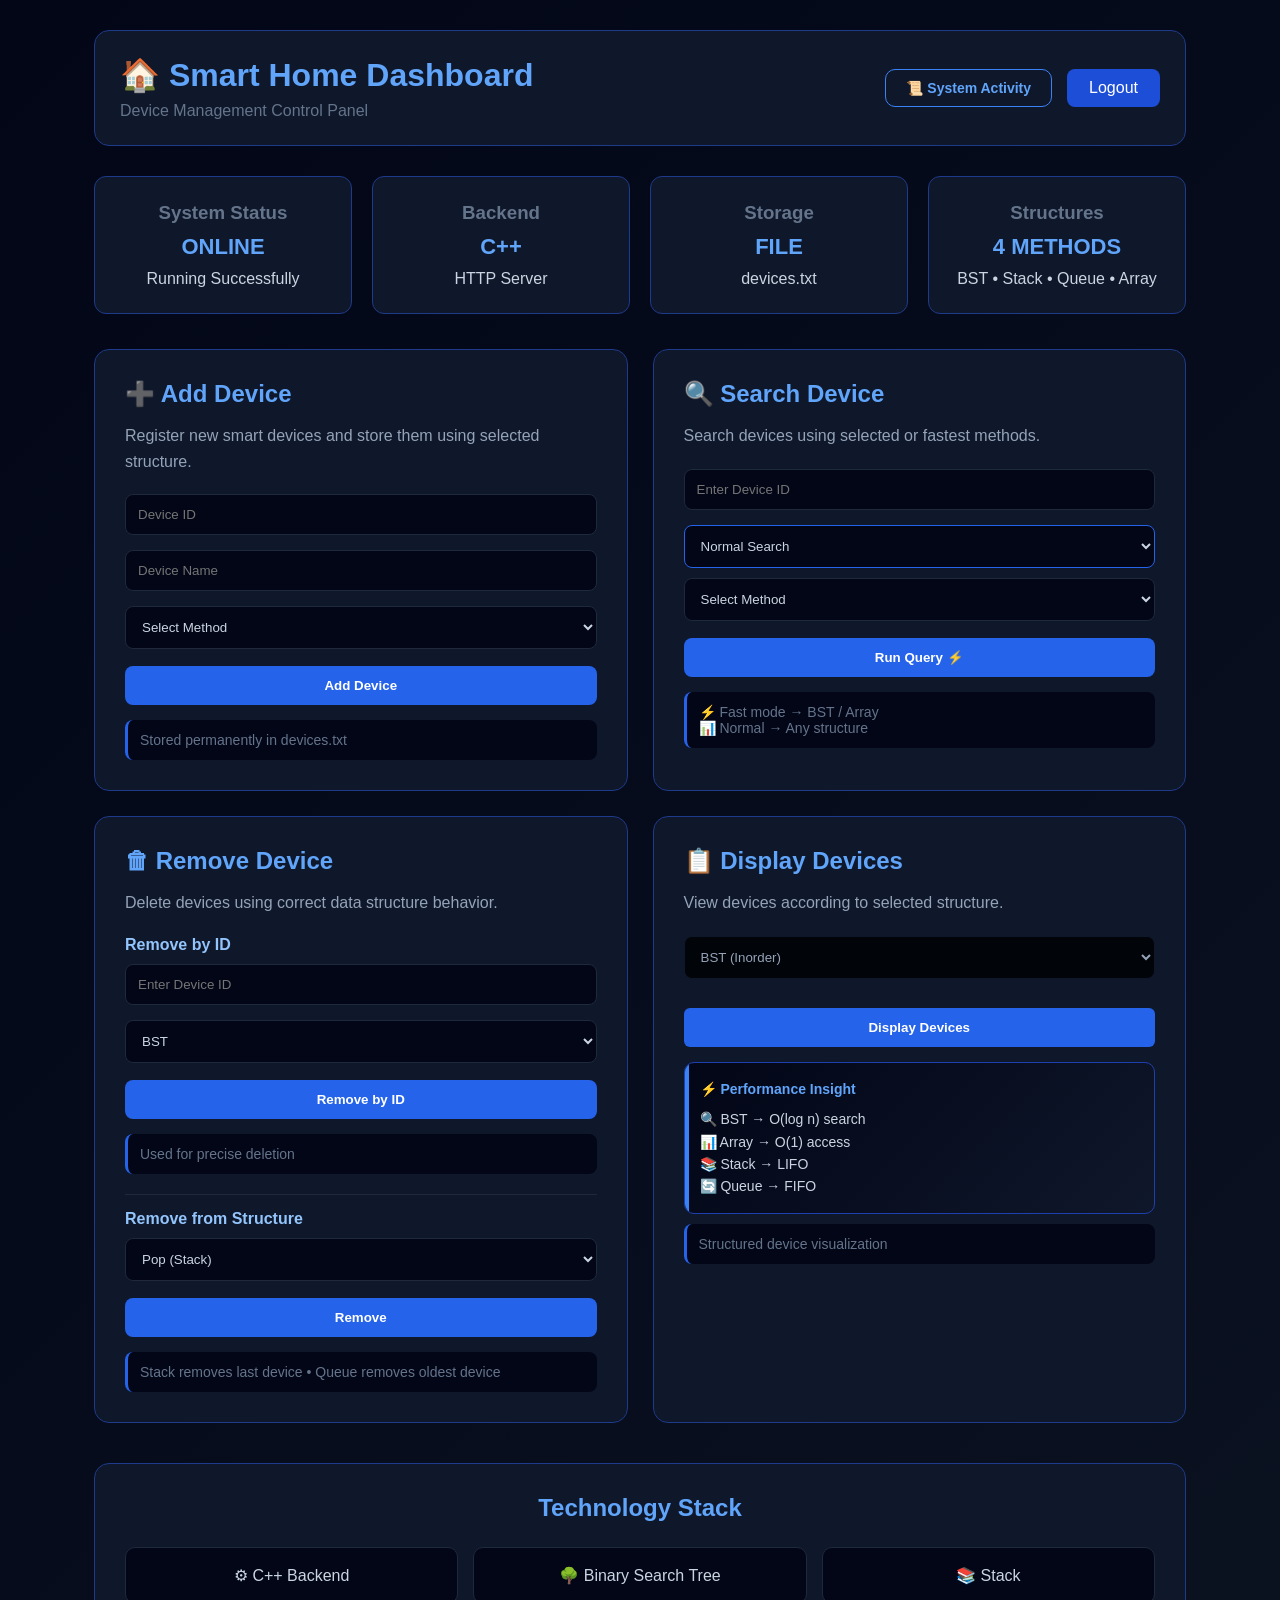
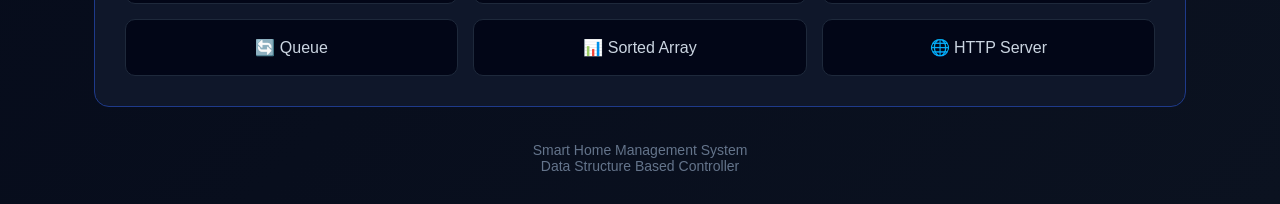
==== Smart Home/www/dashboard.html @ 02b2397d "SMART_HOME" ====
<!doctype html>
<html>
  <head>
    <meta charset="UTF-8" />
    <title>Smart Home Dashboard</title>
    <link rel="stylesheet" href="dashboard.css" />
  </head>

  <body>
    <div class="dashboard-container">
      <!-- Header -->

      <header>
        <div>
          <h1>🏠 Smart Home Dashboard</h1>
          <p>Device Management Control Panel</p>
        </div>
        <div class="header-actions">
          <a href="/activity.html" class="activity-btn">📜 System Activity</a>
          <a href="/index.html" class="logout">Logout</a>
        </div>
      </header>

      <!-- Overview -->

      <section class="overview">
        <div class="overview-box">
          <h3>System Status</h3>
          <strong>ONLINE</strong>
          <p>Running Successfully</p>
        </div>

        <div class="overview-box">
          <h3>Backend</h3>
          <strong>C++</strong>
          <p>HTTP Server</p>
        </div>

        <div class="overview-box">
          <h3>Storage</h3>
          <strong>FILE</strong>
          <p>devices.txt</p>
        </div>

        <div class="overview-box">
          <h3>Structures</h3>
          <strong>4 METHODS</strong>
          <p>BST • Stack • Queue • Array</p>
        </div>
      </section>

      <!-- Main Cards -->

      <div class="grid">
        <!-- Add -->

        <div class="card">
          <h2>➕ Add Device</h2>

          <p class="description">
            Register new smart devices and store them using selected structure.
          </p>

          <form action="/add" method="post">
            <input type="number" name="id" placeholder="Device ID" required />

            <input type="text" name="name" placeholder="Device Name" required />

            <select name="type">
              <option value="">Select Method</option>

              <option value="tree">BST</option>

              <option value="stack">Stack</option>

              <option value="queue">Queue</option>

              <option value="list">Linked List</option>
            </select>

            <button>Add Device</button>
          </form>

          <div class="info">Stored permanently in devices.txt</div>
        </div>

        <div class="card">
          <h2>🔍 Search Device</h2>

          <p class="description">
            Search devices using selected or fastest methods.
          </p>

          <form action="/find" method="get" id="searchForm">
            <input
              type="number"
              name="id"
              placeholder="Enter Device ID"
              required
            />

            <select name="mode" id="searchMode">
              <option value="search">Normal Search</option>
              <option value="fast">⚡ Fastest Method</option>
            </select>

            <select name="method" id="searchMethod" required>
              <option value="" disabled selected>Select Method</option>
              <option value="tree">BST</option>
              <option value="stack">Stack</option>
              <option value="queue">Queue</option>
              <option value="array">Sorted Array</option>
            </select>

            <button>Run Query ⚡</button>
          </form>

          <div class="info">
            ⚡ Fast mode → BST / Array <br />
            📊 Normal → Any structure
          </div>
        </div>

        <div class="card">
          <h2>🗑 Remove Device</h2>

          <p class="description">
            Delete devices using correct data structure behavior.
          </p>

          <!-- Remove by ID -->

          <h3>Remove by ID</h3>

          <form action="/delete" method="post">
            <input
              type="number"
              name="id"
              placeholder="Enter Device ID"
              required
            />

            <select name="method">
              <option value="tree">BST</option>
              <option value="list">Linked List</option>
              <option value="array">Sorted Array</option>
            </select>

            <button>Remove by ID</button>
          </form>

          <p class="info">Used for precise deletion</p>

          <!-- Remove from Structure -->

          <h3>Remove from Structure</h3>

          <form action="/remove-structure" method="post">
            <select name="type">
              <option value="stack">Pop (Stack)</option>
              <option value="queue">Dequeue (Queue)</option>
            </select>

            <button>Remove</button>
          </form>

          <p class="info">
            Stack removes last device • Queue removes oldest device
          </p>
        </div>

        <!-- Display -->

        <!-- Display -->

        <div class="card">
          <h2>📋 Display Devices</h2>

          <p class="description">
            View devices according to selected structure.
          </p>

          <form action="/display" method="get">
            <select name="method">
              <option value="tree">BST (Inorder)</option>

              <option value="stack">Stack View</option>

              <option value="queue">Queue View</option>

              <option value="array">Sorted Array View</option>
              <option value="list">Linked List View</option>
            </select>

            <button>Display Devices</button>
          </form>

          <div class="insight-box">
            <h4>⚡ Performance Insight</h4>

            🔍 BST → O(log n) search <br />
            📊 Array → O(1) access <br />
            📚 Stack → LIFO <br />
            🔄 Queue → FIFO
          </div>

          <div class="info">Structured device visualization</div>
        </div>
      </div>

      <!-- Technology -->

      <section class="technology">
        <h2>Technology Stack</h2>

        <div class="tech-grid">
          <div>⚙ C++ Backend</div>

          <div>🌳 Binary Search Tree</div>

          <div>📚 Stack</div>

          <div>🔄 Queue</div>

          <div>📊 Sorted Array</div>

          <div>🌐 HTTP Server</div>
        </div>
      </section>

      <footer>
        Smart Home Management System
        <br />
        Data Structure Based Controller
      </footer>
    </div>
    <script>
      const modeSelect = document.getElementById("searchMode");
      const methodSelect = document.getElementById("searchMethod");

      modeSelect.addEventListener("change", () => {
        if (modeSelect.value === "fast") {
          methodSelect.value = "tree";
          [...methodSelect.options].forEach((opt) => {
            opt.disabled = opt.value === "stack" || opt.value === "queue";
          });
        } else {
          [...methodSelect.options].forEach((opt) => (opt.disabled = false));
        }
      });
    </script>
  </body>
</html>
---- Smart Home/www/dashboard.css ----
*{

margin:0;
padding:0;
box-sizing:border-box;
font-family:'Segoe UI',sans-serif;

}


body{

background:
linear-gradient(135deg,#020617,#0b1220);

color:#cbd5e1;

min-height:100vh;

}



.dashboard-container{

width:90%;
max-width:1200px;
margin:auto;
padding:30px;

}



/* Header */


header{

display:flex;
justify-content:space-between;
align-items:center;

background:#0f172a;

padding:25px;

border-radius:15px;

border:1px solid #1e3a8a;

margin-bottom:30px;

}


header h1{

color:#60a5fa;

}


header p{

color:#64748b;

margin-top:8px;

}



.logout{

background:#1d4ed8;

padding:10px 22px;

border-radius:8px;

text-decoration:none;

color:white;

}





/* Overview */


.overview{

display:grid;

grid-template-columns:repeat(4,1fr);

gap:20px;

margin-bottom:35px;

}


.overview-box{

background:#0f172a;

padding:25px;

border-radius:12px;

text-align:center;

border:1px solid #1e3a8a;

}


.overview-box h3{

color:#64748b;

}


.overview-box strong{

display:block;

color:#60a5fa;

font-size:22px;

margin:10px;

}



/* Cards */


.grid{

display:grid;

grid-template-columns:repeat(2,1fr);

gap:25px;

}



.card{

background:#0f172a;

padding:30px;

border-radius:15px;

border:1px solid #1e3a8a;

}


.card h2{

color:#60a5fa;

margin-bottom:15px;

}



.description{

color:#94a3b8;

line-height:1.6;

margin-bottom:20px;

}



input,select{

width:100%;

padding:12px;

margin-bottom:15px;

background:#020617;

border:1px solid #1e293b;

border-radius:8px;

color:#cbd5e1;

}



button{

width:100%;

padding:12px;

background:#2563eb;

border:none;

border-radius:8px;

color:white;

font-weight:bold;

cursor:pointer;

}


button:hover{

background:#1d4ed8;

}




.info{

margin-top:20px;

padding:12px;

background:#020617;

border-left:3px solid #2563eb;

border-radius:8px;

color:#64748b;

font-size:14px;

}




/* Technology */


.technology{

margin-top:40px;

background:#0f172a;

padding:30px;

border-radius:15px;

border:1px solid #1e3a8a;

}



.technology h2{

text-align:center;

color:#60a5fa;

margin-bottom:25px;

}



.tech-grid{

display:grid;

grid-template-columns:repeat(3,1fr);

gap:15px;

}



.tech-grid div{

background:#020617;

padding:18px;

text-align:center;

border-radius:10px;

border:1px solid #1e293b;

}




footer{

text-align:center;

margin-top:35px;

color:#64748b;

font-size:14px;

}



@media(max-width:900px){

.overview,
.grid,
.tech-grid{

grid-template-columns:1fr;

}

}
/* Remove section improvements */

.card h3 {
    margin-top: 20px;
    margin-bottom: 10px;
    color: #93c5fd;
    font-size: 16px;
}

/* Separate the two forms visually */
.card form {
    margin-bottom: 15px;
}

/* Add divider between sections */
.card h3:not(:first-of-type) {
    border-top: 1px solid #1e293b;
    padding-top: 15px;
}

/* Smaller info text spacing */
.card .info {
    margin-top: 10px;
}

/* Optional: different button color for structure remove */
form[action="/remove-structure"] button {
    background:#2563eb;
}

form[action="/remove-structure"] button:hover {
    background: #2563eb;
}
/* ===== Display Card Fix ===== */

form[action="/display"] {
    display: flex;
    flex-direction: column;
    gap: 12px;
}

/* Make dropdown cleaner */
form[action="/display"] select {
    background: #010409;
    border: 1px solid #0f172a;
    color: #94a3b8;
}

/* Display button (distinct but still blue theme) */
form[action="/display"] button {
    background: #2563eb;
    border-radius: 6px;
}

form[action="/display"] button:hover {
    background: #2563eb;
}

/* Add a display result box look */

.display-output {
    margin-top: 15px;
    padding: 12px;
    background: #010409;
    border: 1px solid #0f172a;
    border-radius: 6px;
    color: #64748b;
    font-size: 14px;
    min-height: 40px;
}
.remove-group{
    margin-top:15px;
    padding-top:10px;
    border-top:1px solid #16233d;
}
/* Performance Insight Highlight Box */

.insight-box {
    margin-top: 15px;
    padding: 15px;

    background: linear-gradient(135deg, #020617, #0f172a);
    border: 1px solid #1e40af;

    border-radius: 10px;

    color: #cbd5e1;
    font-size: 14px;
    line-height: 1.6;

    position: relative;
    overflow: hidden;
}

.insight-box::before {
    content: "";
    position: absolute;
    left: 0;
    top: 0;
    height: 100%;
    width: 4px;
    background: #3b82f6;
}

.insight-box h4 {
    color: #60a5fa;
    margin-bottom: 8px;
}

.insight-box:hover {
    border-color: #3b82f6;
    box-shadow: 0 0 10px rgba(59, 130, 246, 0.2);
}
/* ===== Search box improvement ===== */

.card form select[name="mode"] {
    margin-bottom: 10px;
}

/* make both selects look grouped */
.card form select {
    margin-bottom: 12px;
}

/* better spacing for search button */
.card form button {
    margin-top: 5px;
}

/* optional: highlight fast mode slightly */
select[name="mode"] {
    border: 1px solid #2563eb;
}
.message {
    position: fixed;
    top: 25px;
    left: 50%;
    transform: translateX(-50%);

    background: linear-gradient(135deg, #0b1f3a, #0047ab);
    color: white;

    padding: 15px 35px;
    border-radius: 12px;

    border: 1px solid #00aaff;
    box-shadow: 0 0 15px rgba(0, 170, 255, 0.6);

    font-size: 16px;
    font-weight: bold;
    text-align: center;

    z-index: 1000;

    animation: disappear 4s forwards;
}

@keyframes disappear {

    0% {
        opacity: 1;
    }

    75% {
        opacity: 1;
    }

    100% {
        opacity: 0;
        visibility: hidden;
    }
}

.header-actions {
    display: flex;
    align-items: center;
    gap: 15px;
}

.activity-btn {
    display: inline-flex;
    align-items: center;
    gap: 8px;

    padding: 10px 20px;
    border-radius: 10px;

    font-weight: 600;
    font-size: 14px;

    background: transparent;
    color: #60a5fa;

    border: 1.5px solid #3b82f6;

    transition: all 0.25s ease;
}

/* remove default link styles */
.activity-btn:link,
.activity-btn:visited {
    text-decoration: none;
    color: #60a5fa;
}

/* HOVER EFFECT (like 2nd image) */
.activity-btn:hover {
    background: #2563eb;
    color: white;
    border-color: #2563eb;

    box-shadow: 0 0 10px rgba(37, 99, 235, 0.5);
}
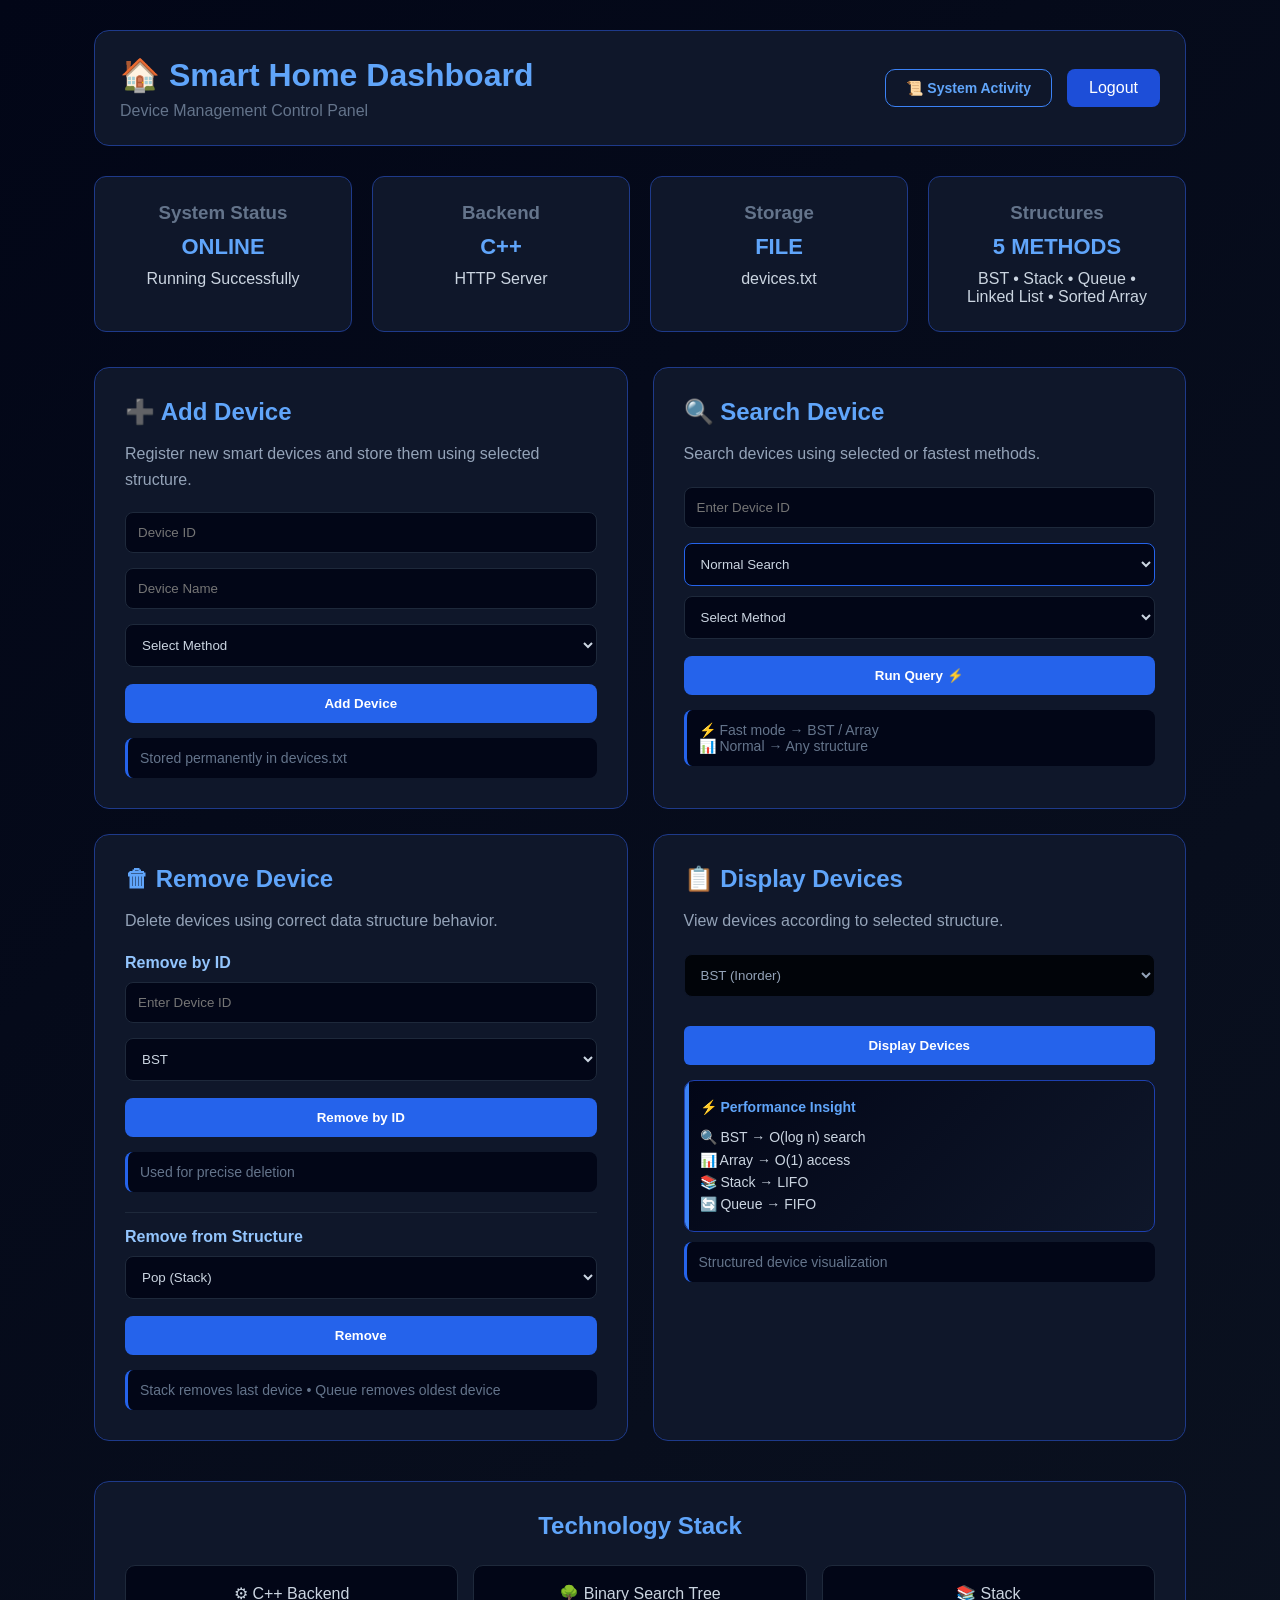
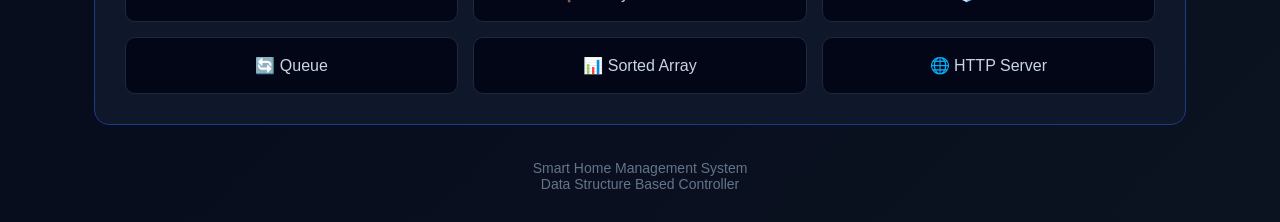
==== commit b7dd83fd: "." ====
--- a/Smart Home/www/dashboard.html
+++ b/Smart Home/www/dashboard.html
@@ -44,8 +44,8 @@
 
         <div class="overview-box">
           <h3>Structures</h3>
-          <strong>4 METHODS</strong>
-          <p>BST • Stack • Queue • Array</p>
+          <strong>5 METHODS</strong>
+          <p>BST • Stack • Queue • Linked List • Sorted Array</p>
         </div>
       </section>
 
@@ -76,6 +76,7 @@
               <option value="queue">Queue</option>
 
               <option value="list">Linked List</option>
+              <option value="sorted array">Sorted Array</option>
             </select>
 
             <button>Add Device</button>
@@ -110,6 +111,7 @@
               <option value="stack">Stack</option>
               <option value="queue">Queue</option>
               <option value="array">Sorted Array</option>
+              <option value="list">Linked List</option>
             </select>
 
             <button>Run Query ⚡</button>
